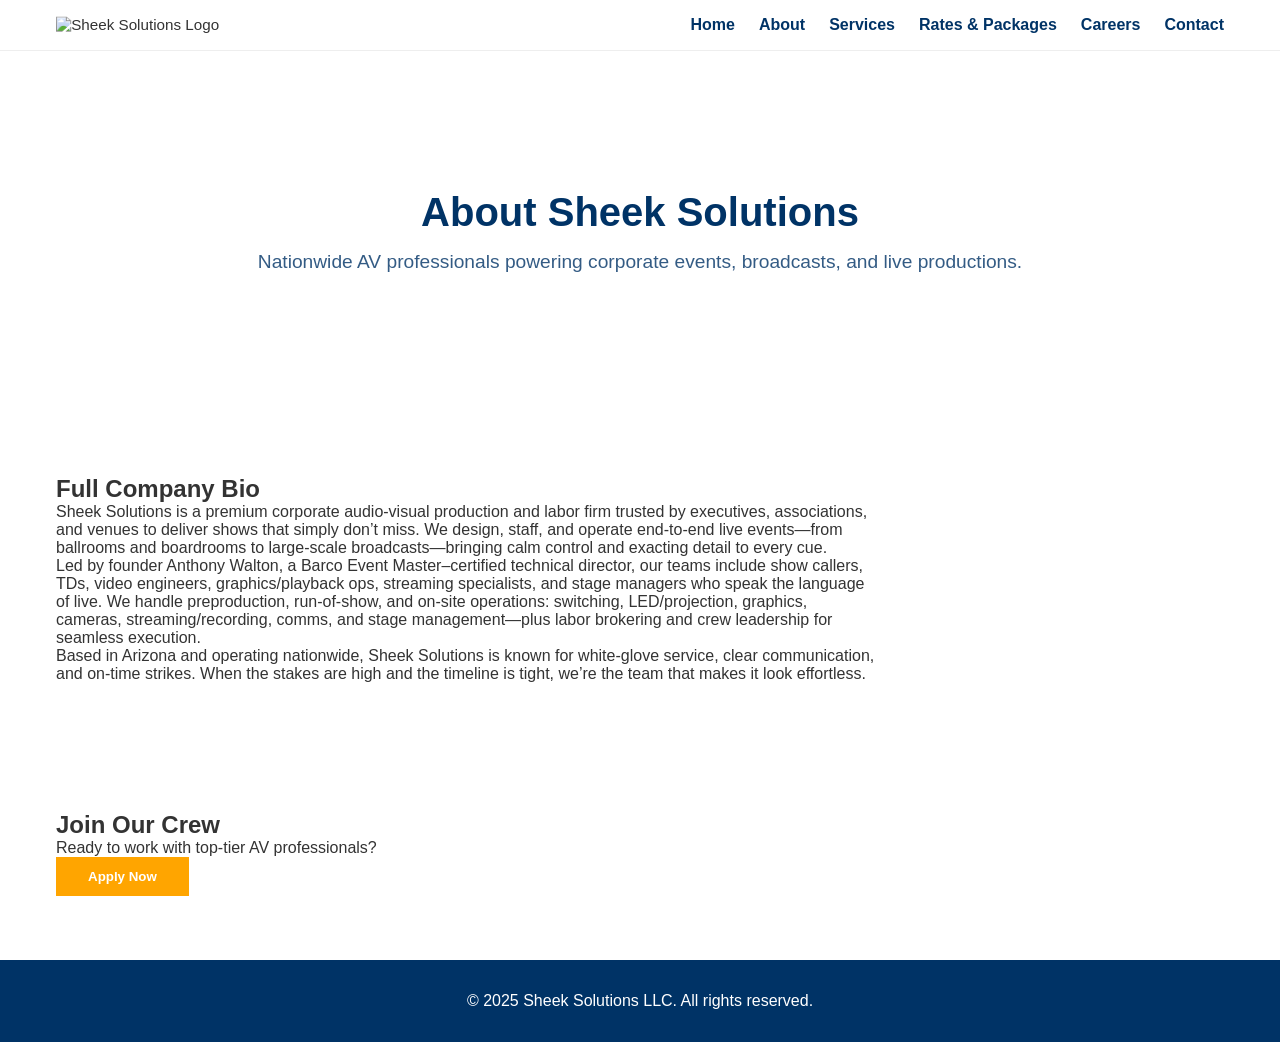
==== about.html @ d76f0833 "Merge pull request #67 from sheeksolutions1/main 2.5 animation" ====
<!DOCTYPE html>
<html lang="en">
<head>
  <meta charset="UTF-8">
  <meta name="viewport" content="width=device-width, initial-scale=1.0">
  <title>About - Sheek Solutions LLC</title>
  <style>
    :root {
      --primary-color: #003366;
      --accent-color: #FFA500;
      --font-heading: 'Montserrat', sans-serif;
      --font-body: 'Roboto', sans-serif;
    }
    * { margin:0; padding:0; box-sizing:border-box; }
    body { font-family: var(--font-body); color:#333; }
    a { text-decoration:none; color: inherit; }
    header { position: sticky; top:0; background:#fff; border-bottom:1px solid #eee; }
    .nav-container { display:flex; align-items:center; justify-content:space-between; max-width:1200px; margin:0 auto; padding:1rem; }
    .nav-logo img { max-height:40px; }
    nav ul { list-style:none; display:flex; gap:1.5rem; }
    nav ul li a { font-weight:600; color: var(--primary-color); }
    nav ul li a:hover { color: var(--accent-color); }
    section { padding:4rem 1rem; max-width:1200px; margin:0 auto; }
    .hero { position:relative; background:url('https://imgur.com/1qSwsv5.png') center/cover no-repeat; height:40vh; display:flex; align-items:center; justify-content:center; }
    .hero-content { position:relative; text-align:center; color: var(--primary-color); }
    .hero-content h1 { font-family: var(--font-heading); font-size:2.5rem; margin-bottom:1rem; }
    .hero-content p { font-size:1.2rem; opacity:0.8; }
      /* hero-title-mobile styles moved to mobile.css */
    .btn-primary { background: var(--accent-color); color:#fff; padding:0.75rem 2rem; font-weight:600; border:none; cursor:pointer; }
    footer { background:#003366; color:#fff; text-align:center; padding:2rem 1rem; }
    .modal-backdrop{position:fixed;inset:0;background:rgba(0,0,0,.45);display:none;align-items:center;justify-content:center;z-index:1000}
    .modal-backdrop.show{display:flex}
    .modal{background:#fff;border-radius:10px;max-width:520px;width:92%;padding:1.25rem;box-shadow:0 10px 30px rgba(0,0,0,.25)}
    .modal h3{margin:0 0 .75rem;font-family:var(--font-heading);color:var(--primary-color)}
    .modal .row{display:grid;gap:.75rem;margin:.5rem 0}
    .modal .actions{display:flex;gap:.75rem;justify-content:flex-end;margin-top:1rem}
    .btn{background:var(--primary-color);color:#fff;padding:.6rem 1rem;border:none;border-radius:6px;cursor:pointer;font-weight:700}
    .btn.secondary{background:#999}

      /* mobile responsive rules moved to mobile.css */

      .nav-toggle { display: none; }

    /* Grids stack nicely */
      .three-cols { display: grid; gap: 1.25rem; }
      @media (min-width: 700px) {
        .three-cols { grid-template-columns: repeat(3, 1fr); }
      }

    /* Cards & overlays behave on mobile */
    .card { border-radius: 8px; overflow: hidden; }
    .card .card-overlay {
      width: 100%;
      height: auto;
      aspect-ratio: 16/9;   /* keeps a nice banner ratio on small screens */
      object-fit: cover;
    }
    /* mobile-specific rules moved to mobile.css */

    @media (min-width: 1024px){
      /* Option A: scale without worrying about exact pixels */
      .nav-logo img{
        transform: scale(0.95);
        transform-origin: left center;
      }

      /* Option B (if a fixed height exists, e.g., 40px): uncomment to override to 38px
      .nav-logo img{ max-height: 38px !important; }
      */
    }

    /* Hero load-in animation */
    .hero{
      opacity: 0;
      transform: translateY(20px);
      animation: fadeSlideUp 2.5s ease forwards;
      will-change: transform, opacity;
    }

    @keyframes fadeSlideUp{
      to{
        opacity: 1;
        transform: translateY(0);
      }
    }

    /* Respect users who prefer reduced motion */
    @media (prefers-reduced-motion: reduce){
      .hero{ animation: none; opacity: 1; transform: none; }
    }
  </style>
  <link rel="stylesheet" href="mobile.css">
  </head>
<body>
  <header>
    <div class="nav-container">
      <div class="nav-logo"><a href="index.html#home"><img src="https://imgur.com/1qSwsv5.png" alt="Sheek Solutions Logo"></a></div>
      <button class="nav-toggle" id="navToggle" aria-label="Open menu" aria-expanded="false" aria-controls="mainNav">
        ☰
      </button>
      <nav id="mainNav">
        <ul>
          <li><a href="index.html#home">Home</a></li>
          <li><a href="about.html">About</a></li>
          <li><a href="index.html#services">Services</a></li>
          <li><a href="#" id="ratesTrigger">Rates &amp; Packages</a></li>
          <li><a href="index.html#careers">Careers</a></li>
          <li><a href="index.html#contact">Contact</a></li>
        </ul>
      </nav>
    </div>
  </header>

  <section class="hero">
    <div class="hero-content">
      <h1 class="hero-title-desktop">About Sheek Solutions</h1>
      <h1 class="hero-title-mobile">About Sheek Solutions</h1>
      <p>Nationwide AV professionals powering corporate events, broadcasts, and live productions.</p>
    </div>
  </section>

  <section id="about">
    <h2>Full Company Bio</h2>
    <p style="max-width:820px">
      Sheek Solutions is a premium corporate audio-visual production and labor firm trusted by executives, associations,
      and venues to deliver shows that simply don’t miss. We design, staff, and operate end-to-end live events—from
      ballrooms and boardrooms to large-scale broadcasts—bringing calm control and exacting detail to every cue.
    </p>
    <p style="max-width:820px">
      Led by founder Anthony Walton, a Barco Event Master–certified technical director, our teams include show callers,
      TDs, video engineers, graphics/playback ops, streaming specialists, and stage managers who speak the language of
      live. We handle preproduction, run-of-show, and on-site operations: switching, LED/projection, graphics, cameras,
      streaming/recording, comms, and stage management—plus labor brokering and crew leadership for seamless execution.
    </p>
    <p style="max-width:820px">
      Based in Arizona and operating nationwide, Sheek Solutions is known for white-glove service, clear communication,
      and on-time strikes. When the stakes are high and the timeline is tight, we’re the team that makes it look
      effortless.
    </p>
  </section>

  <section>
    <h2>Join Our Crew</h2>
    <p>Ready to work with top-tier AV professionals?</p>
    <button class="btn-primary" onclick="window.location.href='index.html#careers';">Apply Now</button>
  </section>

  <footer>
    <p>&copy; 2025 Sheek Solutions LLC. All rights reserved.</p>
  </footer>
  <div class="modal-backdrop" id="ratesModal">
    <div class="modal" role="dialog" aria-modal="true" aria-labelledby="ratesTitle">
      <h3 id="ratesTitle">Rates &amp; Packages — Quick Details</h3>
      <form id="ratesForm" class="row">
        <input type="date" id="rateDate"     placeholder="Event Date">
        <input type="text" id="rateLocation" placeholder="Location (City, Venue)">
        <input type="text" id="ratePositions" placeholder="Positions Needed (e.g., Show Caller, A1, V1)">
        <textarea id="rateNotes" rows="3" placeholder="Additional info (equipment, schedule, load-in/out)"></textarea>
        <div class="actions">
          <button type="button" class="btn secondary" id="ratesCancel">Cancel</button>
          <button type="submit" class="btn">Email Details</button>
        </div>
      </form>
    </div>
  </div>
  <script>
    (function(){
      const trigger = document.getElementById('ratesTrigger');
      const modal   = document.getElementById('ratesModal');
      const form    = document.getElementById('ratesForm');
      const cancel  = document.getElementById('ratesCancel');

      // Open modal instead of mailto
      trigger && trigger.addEventListener('click', function(e){
        e.preventDefault();
        modal.classList.add('show');
      });

      // Close modal
      cancel && cancel.addEventListener('click', function(){
        modal.classList.remove('show');
      });
      // Close when clicking the backdrop
      modal && modal.addEventListener('click', function(e){
        if(e.target === modal) modal.classList.remove('show');
      });

      // On submit, build the email
      form && form.addEventListener('submit', function(e){
        e.preventDefault();
        const date  = document.getElementById('rateDate').value || '';
        const loc   = document.getElementById('rateLocation').value || '';
        const pos   = document.getElementById('ratePositions').value || '';
        const notes = document.getElementById('rateNotes').value || '';

        const subject = encodeURIComponent('Rates & Packages Inquiry');
        const body = encodeURIComponent(
          `Hi Sheek Solutions,\n\n` +
          `I’d like your rates and packages for an upcoming event.\n\n` +
          `Event Date: ${date}\n` +
          `Location: ${loc}\n` +
          `Positions Needed: ${pos}\n` +
          `Additional Info (equipment, etc.): ${notes}\n\n` +
          `Thanks,\n[Your Name]`
        );
        window.location.href = `mailto:sheeksolutions@gmail.com?subject=${subject}&body=${body}`;
        modal.classList.remove('show');
      });
    })();
  </script>
  <script>
    (function(){
      const header = document.querySelector('header');
      const toggle = document.getElementById('navToggle');
      if (toggle && header) {
        toggle.addEventListener('click', function(){
          const open = header.classList.toggle('nav-open');
          toggle.setAttribute('aria-expanded', open ? 'true' : 'false');
        });
      }
    })();
  </script>
</body>
</html>
---- mobile.css ----
/* Global safe helper */
img, video { max-width: 100%; height: auto; }

/* Mobile-only alternate hero title (hidden by default; shown at <=768px) */
.hero-title-mobile{
  display: none;
  font-family: var(--font-heading);
  font-size: 3rem;
  margin: 0 0 1rem;
  color: var(--primary-color);
  text-align: center;
}

/* <=900px — mobile/tablet nav */
@media (max-width: 900px){
  .nav-container{ flex-wrap: wrap; gap: .5rem; align-items: center; }
  .nav-logo img{ max-height: 28px; }

  .nav-toggle{
    display: inline-block;
    background: var(--primary-color);
    color: #fff;
    border: 0;
    padding: .5rem .75rem;
    border-radius: 6px;
    font-weight: 700;
    font-size: 1.125rem;
    line-height: 1;
  }

  #mainNav{ display: none; width: 100%; }
  header.nav-open #mainNav{ display: block; }
  #mainNav ul{ display: flex; flex-direction: column; gap: .75rem; padding-top: .5rem; }
}

/* <=768px — phones/small tablets */
@media (max-width: 768px){
  /* spacing */
  section{ padding: 2.5rem 1rem; }

  /* shrink the cloud logo background & improve contrast */
  .hero{
    background-position: top center !important;
    background-size: 60% auto !important;
    height: 48vh;
    padding-top: 1.25rem;
  }
  .hero::after{ background: rgba(255,255,255,0.20) !important; }

  /* swap titles: hide desktop h1 over the logo, show mobile h1 above tagline */
  .hero-content h1.hero-title-desktop{ display: none; }
  .hero-title-mobile{ display: block; }

  /* type sizes */
  .hero-content h1{ font-size: 2rem; line-height: 1.2; }
  .hero-content p { font-size: 1rem; }

  /* cards/grid */
  .services-cards{ grid-template-columns: 1fr; gap: 1rem; }
  .card{ height: auto !important; padding-bottom: 1rem; border-radius: 8px; overflow: hidden; }
  .card .card-overlay{ width: 100%; height: auto !important; aspect-ratio: 16/9; object-fit: cover; }
  .btn-overlay{ display: inline-block; margin-top: .5rem; visibility: visible; opacity: 1; }
}

/* <=480px — small phones */
@media (max-width: 480px){
  .btn-primary, .btn, .btn-overlay{ padding: .9rem 1.1rem; font-size: 1rem; }
  input, textarea, select{ font-size: 16px; } /* prevent iOS zoom on focus */
}

/* Hero load-in animation */
.hero{
  opacity: 0;
  transform: translateY(20px);
  animation: fadeSlideUp 2.5s ease forwards;
  will-change: transform, opacity;
}

@keyframes fadeSlideUp{
  to{
    opacity: 1;
    transform: translateY(0);
  }
}

/* Respect users who prefer reduced motion */
@media (prefers-reduced-motion: reduce){
  .hero{ animation: none; opacity: 1; transform: none; }
}
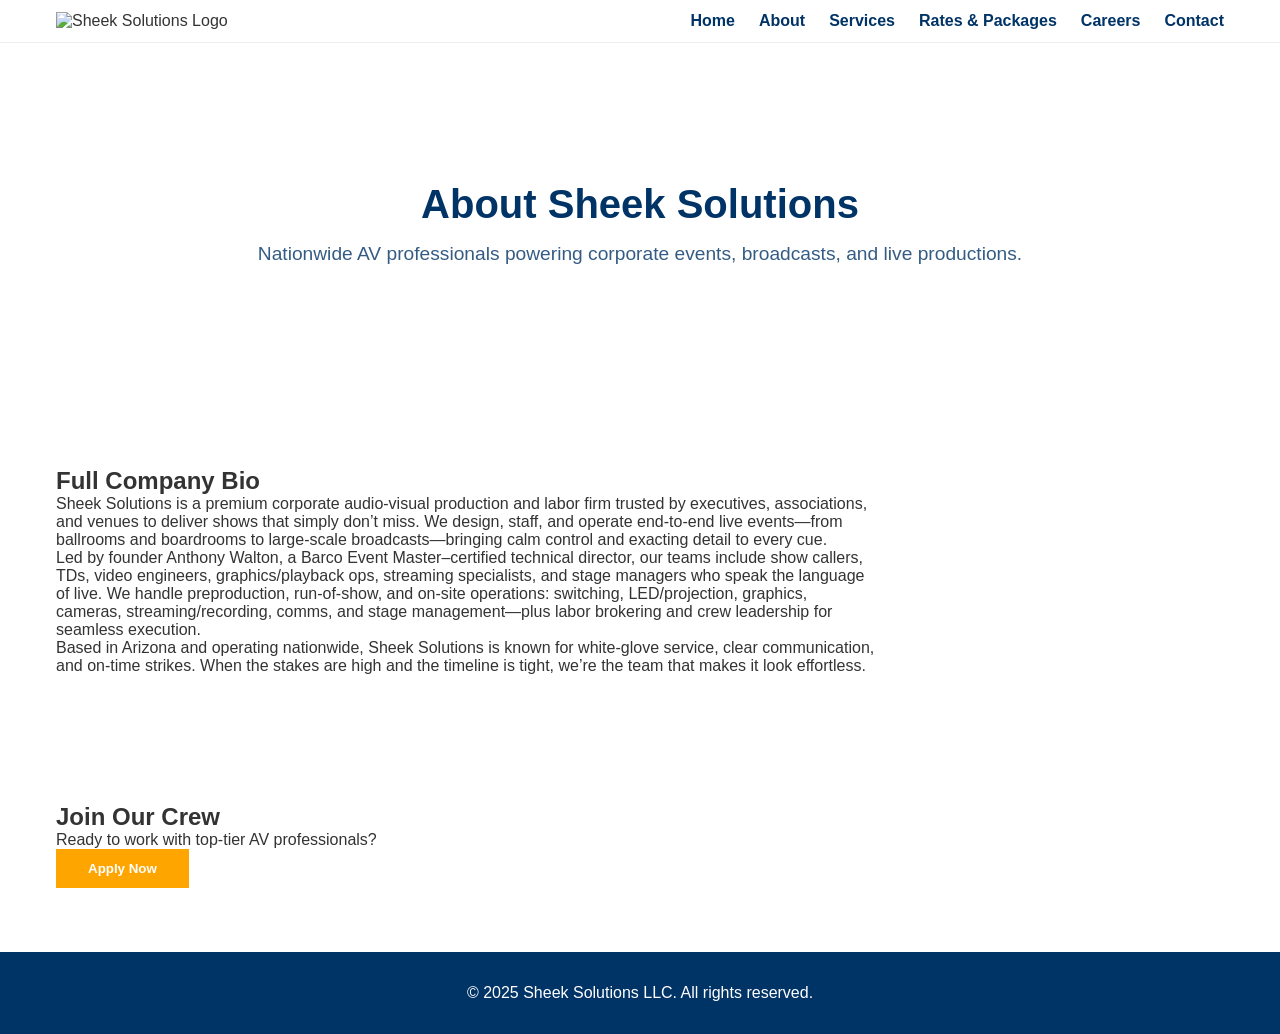
==== commit 03a3760f: "Merge pull request #69 from sheeksolutions1/main s" ====
--- a/about.html
+++ b/about.html
@@ -57,18 +57,6 @@
     }
     /* mobile-specific rules moved to mobile.css */
 
-    @media (min-width: 1024px){
-      /* Option A: scale without worrying about exact pixels */
-      .nav-logo img{
-        transform: scale(0.95);
-        transform-origin: left center;
-      }
-
-      /* Option B (if a fixed height exists, e.g., 40px): uncomment to override to 38px
-      .nav-logo img{ max-height: 38px !important; }
-      */
-    }
-
     /* Hero load-in animation */
     .hero{
       opacity: 0;
@@ -88,13 +76,24 @@
     @media (prefers-reduced-motion: reduce){
       .hero{ animation: none; opacity: 1; transform: none; }
     }
+
+    @media (min-width: 1024px){
+      .nav-container { padding-block: 0.75rem; }      /* comfy header height */
+      .nav-logo .logo-img{
+        max-height: 38px;  /* tweak 36–42px if needed */
+        width: auto;
+        object-fit: contain;
+        display: block;
+        transform: none !important;    /* kill any earlier scale() */
+      }
+    }
   </style>
   <link rel="stylesheet" href="mobile.css">
   </head>
 <body>
   <header>
     <div class="nav-container">
-      <div class="nav-logo"><a href="index.html#home"><img src="https://imgur.com/1qSwsv5.png" alt="Sheek Solutions Logo"></a></div>
+      <div class="nav-logo"><a href="index.html#home"><img src="https://imgur.com/1qSwsv5.png" alt="Sheek Solutions Logo" class="logo-img"></a></div>
       <button class="nav-toggle" id="navToggle" aria-label="Open menu" aria-expanded="false" aria-controls="mainNav">
         ☰
       </button>
--- a/mobile.css
+++ b/mobile.css
@@ -49,10 +49,10 @@
 
   /* swap titles: hide desktop h1 over the logo, show mobile h1 above tagline */
   .hero-content h1.hero-title-desktop{ display: none; }
-  .hero-title-mobile{ display: block; }
+  .hero-title-mobile{ display: block; font-size: 1.6rem; }
 
   /* type sizes */
-  .hero-content h1{ font-size: 2rem; line-height: 1.2; }
+  .hero-content h1{ font-size: 1.6rem; line-height: 1.2; }
   .hero-content p { font-size: 1rem; }
 
   /* cards/grid */
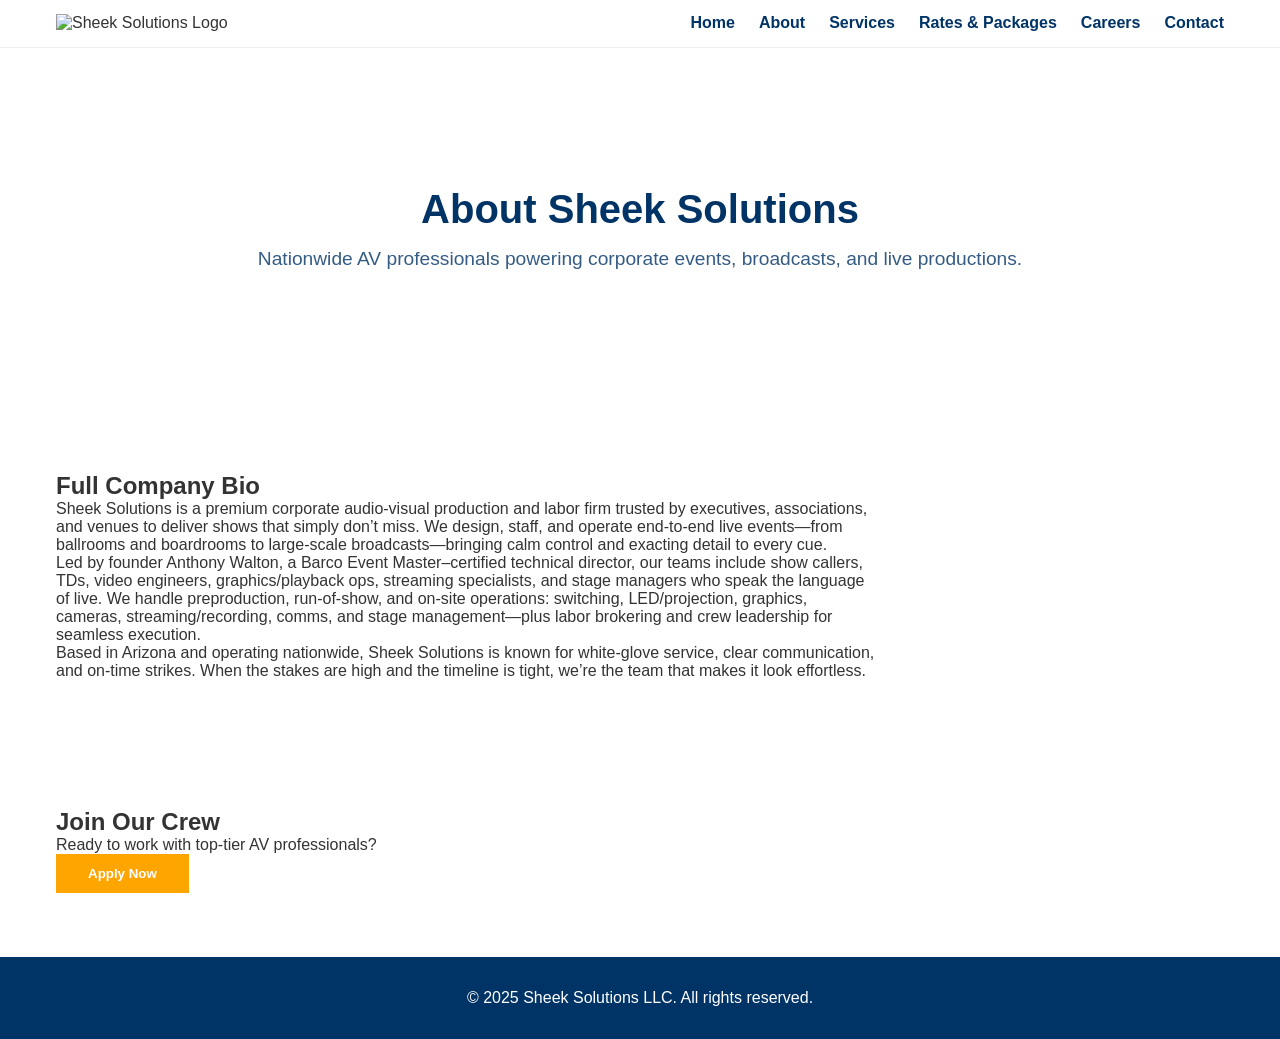
==== commit d3aeb275: "Merge pull request #71 from sheeksolutions1/main nav logo height" ====
--- a/about.html
+++ b/about.html
@@ -16,7 +16,7 @@
     a { text-decoration:none; color: inherit; }
     header { position: sticky; top:0; background:#fff; border-bottom:1px solid #eee; }
     .nav-container { display:flex; align-items:center; justify-content:space-between; max-width:1200px; margin:0 auto; padding:1rem; }
-    .nav-logo img { max-height:40px; }
+    .nav-logo .logo-img { max-height:40px; }
     nav ul { list-style:none; display:flex; gap:1.5rem; }
     nav ul li a { font-weight:600; color: var(--primary-color); }
     nav ul li a:hover { color: var(--accent-color); }
@@ -77,15 +77,32 @@
       .hero{ animation: none; opacity: 1; transform: none; }
     }
 
+    /* Desktop-only hero background tweak */
     @media (min-width: 1024px){
-      .nav-container { padding-block: 0.75rem; }      /* comfy header height */
+      .hero{
+        background-size: 95% auto !important; /* 5% smaller than current */
+        background-position: top center;      /* keep it centered at the top */
+      }
+    }
+    /* base */
+    .nav-logo .logo-img{ width:auto; object-fit:contain; display:block; }
+
+    /* MOBILE: +10% (28px -> ~31px) */
+    @media (max-width:900px){
+      .nav-logo .logo-img{ max-height:31px !important; }
+    }
+
+    /* DESKTOP: +5% (40px -> 42px) */
+    @media (min-width:1024px){
       .nav-logo .logo-img{
-        max-height: 38px;  /* tweak 36–42px if needed */
-        width: auto;
-        object-fit: contain;
-        display: block;
-        transform: none !important;    /* kill any earlier scale() */
-      }
+        max-height:42px !important;
+        transform:none !important; /* cancel any previous scale() rules */
+      }
+    }
+
+    /* Optional: slightly increase header padding on desktop */
+    @media (min-width:1024px){
+      .nav-container{ padding-block:0.9rem; }
     }
   </style>
   <link rel="stylesheet" href="mobile.css">
--- a/mobile.css
+++ b/mobile.css
@@ -14,7 +14,7 @@
 /* <=900px — mobile/tablet nav */
 @media (max-width: 900px){
   .nav-container{ flex-wrap: wrap; gap: .5rem; align-items: center; }
-  .nav-logo img{ max-height: 28px; }
+  .nav-logo .logo-img{ max-height: 31px; }
 
   .nav-toggle{
     display: inline-block;
@@ -49,7 +49,7 @@
 
   /* swap titles: hide desktop h1 over the logo, show mobile h1 above tagline */
   .hero-content h1.hero-title-desktop{ display: none; }
-  .hero-title-mobile{ display: block; font-size: 1.6rem; }
+  .hero-title-mobile{ display: block; font-size: 1.6rem; margin-top: -50px; }
 
   /* type sizes */
   .hero-content h1{ font-size: 1.6rem; line-height: 1.2; }
@@ -87,3 +87,11 @@
 @media (prefers-reduced-motion: reduce){
   .hero{ animation: none; opacity: 1; transform: none; }
 }
+
+/* Desktop-only hero background tweak */
+@media (min-width: 1024px){
+  .hero{
+    background-size: 95% auto !important; /* 5% smaller than current */
+    background-position: top center;      /* keep it centered at the top */
+  }
+}
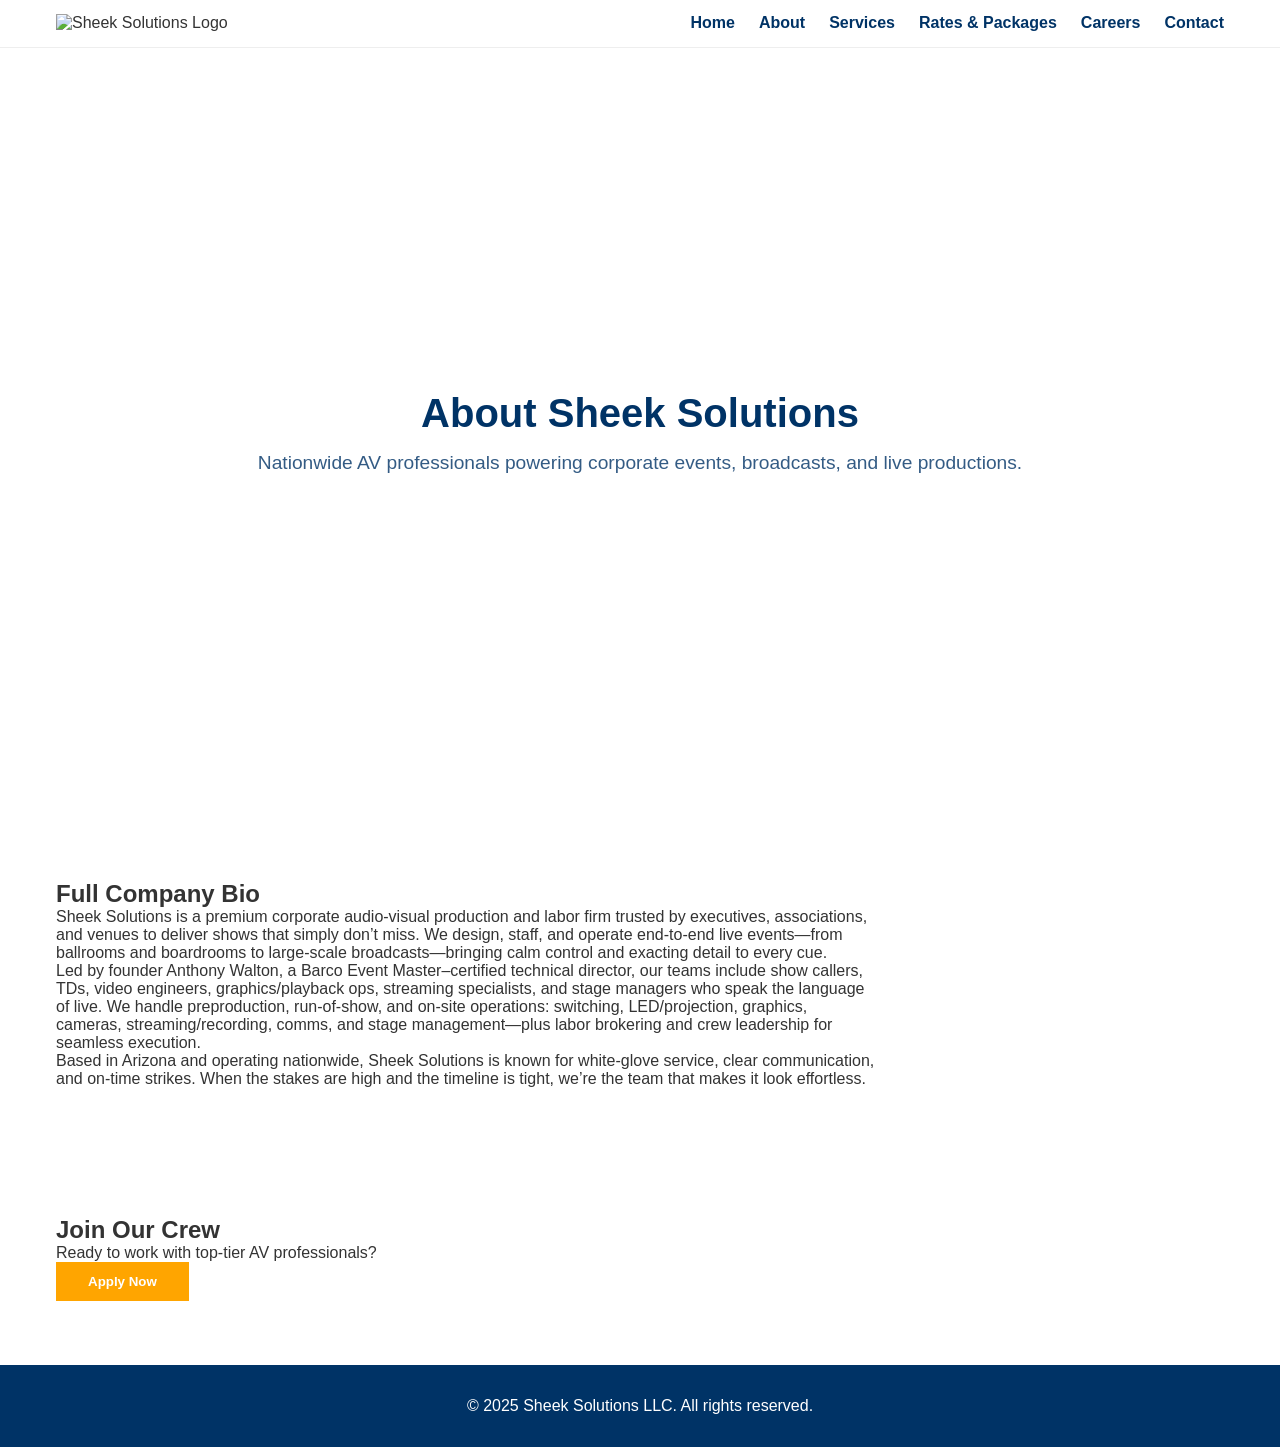
==== commit 94fd51f5: "Merge pull request #78 from sheeksolutions1/main hero logo cropping" ====
--- a/about.html
+++ b/about.html
@@ -21,7 +21,7 @@
     nav ul li a { font-weight:600; color: var(--primary-color); }
     nav ul li a:hover { color: var(--accent-color); }
     section { padding:4rem 1rem; max-width:1200px; margin:0 auto; }
-    .hero { position:relative; background:url('https://imgur.com/1qSwsv5.png') center/cover no-repeat; height:40vh; display:flex; align-items:center; justify-content:center; }
+    .hero { position:relative; display:flex; align-items:center; justify-content:center; }
     .hero-content { position:relative; text-align:center; color: var(--primary-color); }
     .hero-content h1 { font-family: var(--font-heading); font-size:2.5rem; margin-bottom:1rem; }
     .hero-content p { font-size:1.2rem; opacity:0.8; }
@@ -77,35 +77,34 @@
       .hero{ animation: none; opacity: 1; transform: none; }
     }
 
-    /* Desktop-only hero background tweak */
+  </style>
+  <link rel="stylesheet" href="mobile.css">
+  <style>
+
+    /* Mobile-first: show the inline image */
+    .hero-art-mobile{
+      display: block !important;
+      width: 68vw; max-width: 420px; height: auto;
+      margin: 0 auto 12px;
+    }
+
+  </style>
+  <style>
+    /* Desktop-only: show the full logo without cropping */
     @media (min-width: 1024px){
       .hero{
-        background-size: 95% auto !important; /* 5% smaller than current */
-        background-position: top center;      /* keep it centered at the top */
-      }
-    }
-    /* base */
-    .nav-logo .logo-img{ width:auto; object-fit:contain; display:block; }
-
-    /* MOBILE: +10% (28px -> ~31px) */
-    @media (max-width:900px){
-      .nav-logo .logo-img{ max-height:31px !important; }
-    }
-
-    /* DESKTOP: +5% (40px -> 42px) */
-    @media (min-width:1024px){
-      .nav-logo .logo-img{
-        max-height:42px !important;
-        transform:none !important; /* cancel any previous scale() rules */
-      }
-    }
-
-    /* Optional: slightly increase header padding on desktop */
-    @media (min-width:1024px){
-      .nav-container{ padding-block:0.9rem; }
+        background: url("https://imgur.com/1qSwsv5.png") top center / contain no-repeat !important;
+
+        /* Let the section size itself so the entire image is visible on any monitor */
+        height: auto;
+        min-height: 520px;            /* baseline height */
+        height: clamp(520px, 60vw, 780px);  /* scales with screen, capped */
+
+        padding-block: 2rem;          /* breathing room for text/button */
+      }
+      .hero-art-mobile{ display: none !important; }
     }
   </style>
-  <link rel="stylesheet" href="mobile.css">
   </head>
 <body>
   <header>
@@ -129,6 +128,7 @@
 
   <section class="hero">
     <div class="hero-content">
+      <img class="hero-art-mobile" src="https://imgur.com/1qSwsv5.png" alt="Sheek Solutions logo">
       <h1 class="hero-title-desktop">About Sheek Solutions</h1>
       <h1 class="hero-title-mobile">About Sheek Solutions</h1>
       <p>Nationwide AV professionals powering corporate events, broadcasts, and live productions.</p>
--- a/mobile.css
+++ b/mobile.css
@@ -1,5 +1,12 @@
 /* Global safe helper */
 img, video { max-width: 100%; height: auto; }
+
+/* base */
+.nav-logo .logo-img{
+  width:auto;
+  object-fit:contain;
+  display:block;
+}
 
 /* Mobile-only alternate hero title (hidden by default; shown at <=768px) */
 .hero-title-mobile{
@@ -11,10 +18,12 @@
   text-align: center;
 }
 
+
+
 /* <=900px — mobile/tablet nav */
 @media (max-width: 900px){
   .nav-container{ flex-wrap: wrap; gap: .5rem; align-items: center; }
-  .nav-logo .logo-img{ max-height: 31px; }
+  .nav-logo .logo-img{ max-height: 31px !important; }
 
   .nav-toggle{
     display: inline-block;
@@ -38,21 +47,19 @@
   /* spacing */
   section{ padding: 2.5rem 1rem; }
 
-  /* shrink the cloud logo background & improve contrast */
-  .hero{
-    background-position: top center !important;
-    background-size: 60% auto !important;
-    height: 48vh;
-    padding-top: 1.25rem;
+  /* stop using the background so text can't overlap the wordmark */
+  .hero{ padding-top: 1rem; }
+
+  /* keep only the mobile title visible and keep it smaller */
+  .hero-title-desktop{ display: none; }
+  .hero-title-mobile{
+    display: block;
+    font-size: 1.5rem;
+    line-height: 1.15;
+    margin: 0 0 1.25rem;
   }
-  .hero::after{ background: rgba(255,255,255,0.20) !important; }
-
-  /* swap titles: hide desktop h1 over the logo, show mobile h1 above tagline */
-  .hero-content h1.hero-title-desktop{ display: none; }
-  .hero-title-mobile{ display: block; font-size: 1.6rem; margin-top: -50px; }
 
   /* type sizes */
-  .hero-content h1{ font-size: 1.6rem; line-height: 1.2; }
   .hero-content p { font-size: 1rem; }
 
   /* cards/grid */
@@ -88,10 +95,17 @@
   .hero{ animation: none; opacity: 1; transform: none; }
 }
 
-/* Desktop-only hero background tweak */
+/* Desktop-only header adjustments */
 @media (min-width: 1024px){
-  .hero{
-    background-size: 95% auto !important; /* 5% smaller than current */
-    background-position: top center;      /* keep it centered at the top */
+  .nav-logo .logo-img{
+    max-height:36px !important;      /* 10% smaller than 40px */
+    width:auto;
+    height:auto;
+    display:block;                 /* avoids baseline gap */
+    transform:none !important;     /* cancel any previous scale() rules */
+  }
+  .nav-container{
+    padding-block:0.9rem;          /* bump if you still see clipping */
+    overflow:visible;              /* ensure nothing gets chopped */
   }
 }
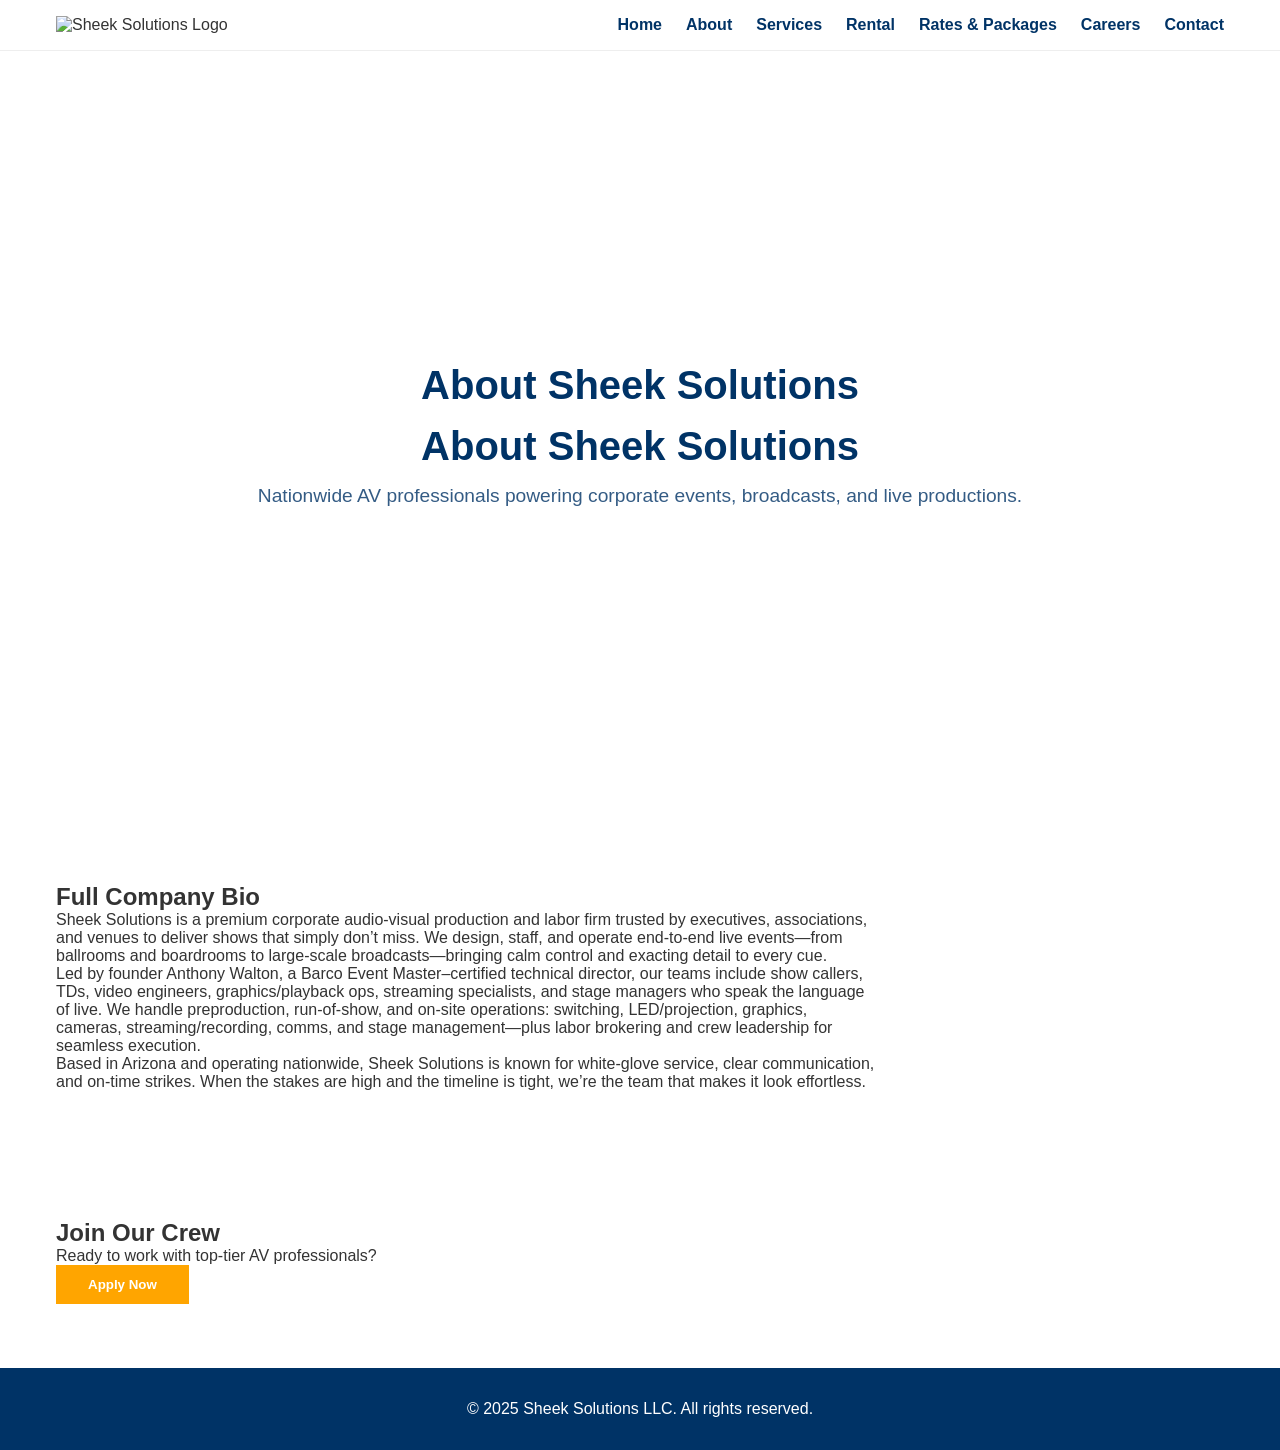
==== commit 6b9ec8b9: "Overall Improve and Rental Section" ====
--- a/about.html
+++ b/about.html
@@ -118,7 +118,8 @@
           <li><a href="index.html#home">Home</a></li>
           <li><a href="about.html">About</a></li>
           <li><a href="index.html#services">Services</a></li>
-          <li><a href="#" id="ratesTrigger">Rates &amp; Packages</a></li>
+          <li><a href="rental.html">Rental</a></li>
+          <li><a href="index.html#rates">Rates &amp; Packages</a></li>
           <li><a href="index.html#careers">Careers</a></li>
           <li><a href="index.html#contact">Contact</a></li>
         </ul>
@@ -164,66 +165,6 @@
   <footer>
     <p>&copy; 2025 Sheek Solutions LLC. All rights reserved.</p>
   </footer>
-  <div class="modal-backdrop" id="ratesModal">
-    <div class="modal" role="dialog" aria-modal="true" aria-labelledby="ratesTitle">
-      <h3 id="ratesTitle">Rates &amp; Packages — Quick Details</h3>
-      <form id="ratesForm" class="row">
-        <input type="date" id="rateDate"     placeholder="Event Date">
-        <input type="text" id="rateLocation" placeholder="Location (City, Venue)">
-        <input type="text" id="ratePositions" placeholder="Positions Needed (e.g., Show Caller, A1, V1)">
-        <textarea id="rateNotes" rows="3" placeholder="Additional info (equipment, schedule, load-in/out)"></textarea>
-        <div class="actions">
-          <button type="button" class="btn secondary" id="ratesCancel">Cancel</button>
-          <button type="submit" class="btn">Email Details</button>
-        </div>
-      </form>
-    </div>
-  </div>
-  <script>
-    (function(){
-      const trigger = document.getElementById('ratesTrigger');
-      const modal   = document.getElementById('ratesModal');
-      const form    = document.getElementById('ratesForm');
-      const cancel  = document.getElementById('ratesCancel');
-
-      // Open modal instead of mailto
-      trigger && trigger.addEventListener('click', function(e){
-        e.preventDefault();
-        modal.classList.add('show');
-      });
-
-      // Close modal
-      cancel && cancel.addEventListener('click', function(){
-        modal.classList.remove('show');
-      });
-      // Close when clicking the backdrop
-      modal && modal.addEventListener('click', function(e){
-        if(e.target === modal) modal.classList.remove('show');
-      });
-
-      // On submit, build the email
-      form && form.addEventListener('submit', function(e){
-        e.preventDefault();
-        const date  = document.getElementById('rateDate').value || '';
-        const loc   = document.getElementById('rateLocation').value || '';
-        const pos   = document.getElementById('ratePositions').value || '';
-        const notes = document.getElementById('rateNotes').value || '';
-
-        const subject = encodeURIComponent('Rates & Packages Inquiry');
-        const body = encodeURIComponent(
-          `Hi Sheek Solutions,\n\n` +
-          `I’d like your rates and packages for an upcoming event.\n\n` +
-          `Event Date: ${date}\n` +
-          `Location: ${loc}\n` +
-          `Positions Needed: ${pos}\n` +
-          `Additional Info (equipment, etc.): ${notes}\n\n` +
-          `Thanks,\n[Your Name]`
-        );
-        window.location.href = `mailto:sheeksolutions@gmail.com?subject=${subject}&body=${body}`;
-        modal.classList.remove('show');
-      });
-    })();
-  </script>
   <script>
     (function(){
       const header = document.querySelector('header');
--- a/mobile.css
+++ b/mobile.css
@@ -1,111 +1,69 @@
-/* Global safe helper */
-img, video { max-width: 100%; height: auto; }
+/* ── GLOBAL SAFE HELPERS ─────────────────────────────── */
+img, video { max-width:100%; height:auto; }
 
-/* base */
-.nav-logo .logo-img{
+/* ── NAV LOGO ─────────────────────────────────────────── */
+.nav-logo .logo-img {
   width:auto;
   object-fit:contain;
   display:block;
 }
 
-/* Mobile-only alternate hero title (hidden by default; shown at <=768px) */
-.hero-title-mobile{
-  display: none;
-  font-family: var(--font-heading);
-  font-size: 3rem;
-  margin: 0 0 1rem;
-  color: var(--primary-color);
-  text-align: center;
+/* ── TABLET / SMALL DESKTOP  ≤900px ──────────────────── */
+@media (max-width:900px){
+  .nav-container{ flex-wrap:wrap; gap:.5rem; align-items:center; }
+  .nav-logo .logo-img{ max-height:31px; }
+
+  .nav-toggle{
+    display:inline-flex;
+    align-items:center; justify-content:center;
+    background:var(--primary, #003366);
+    color:#fff; border:0;
+    padding:.5rem .8rem;
+    border-radius:6px;
+    font-weight:700; font-size:1.125rem; line-height:1;
+    cursor:pointer;
+  }
+
+  #mainNav{ display:none; width:100%; order:3; }
+  header.nav-open #mainNav{ display:block; }
+  #mainNav ul{ display:flex; flex-direction:column; gap:.65rem; padding:.5rem 0 .25rem; }
 }
 
+/* ── MOBILE  ≤768px ──────────────────────────────────── */
+@media (max-width:768px){
+  section{ padding:3rem 0; }
 
+  /* Hero */
+  .hero{ min-height:unset; padding:2.5rem 1.25rem; }
+  .hero-art-mobile{ width:72vw; max-width:320px; }
 
-/* <=900px — mobile/tablet nav */
-@media (max-width: 900px){
-  .nav-container{ flex-wrap: wrap; gap: .5rem; align-items: center; }
-  .nav-logo .logo-img{ max-height: 31px !important; }
+  /* Services */
+  .services-grid{ grid-template-columns:1fr; gap:1.25rem; }
+  .service-card{ min-height:240px; }
 
-  .nav-toggle{
-    display: inline-block;
-    background: var(--primary-color);
-    color: #fff;
-    border: 0;
-    padding: .5rem .75rem;
-    border-radius: 6px;
-    font-weight: 700;
-    font-size: 1.125rem;
-    line-height: 1;
-  }
+  /* Why grid */
+  .why-grid{ grid-template-columns:1fr; }
 
-  #mainNav{ display: none; width: 100%; }
-  header.nav-open #mainNav{ display: block; }
-  #mainNav ul{ display: flex; flex-direction: column; gap: .75rem; padding-top: .5rem; }
+  /* Rental */
+  .rental-grid{ grid-template-columns:1fr; }
+
+  /* Contact */
+  .contact-grid{ grid-template-columns:1fr; }
+
+  /* Footer */
+  .footer-inner{ grid-template-columns:1fr; }
 }
 
-/* <=768px — phones/small tablets */
-@media (max-width: 768px){
-  /* spacing */
-  section{ padding: 2.5rem 1rem; }
+/* ── SMALL PHONES  ≤480px ────────────────────────────── */
+@media (max-width:480px){
+  .btn{ padding:.85rem 1.25rem; font-size:.95rem; }
+  input, textarea, select{ font-size:16px; } /* prevent iOS zoom on focus */
 
-  /* stop using the background so text can't overlap the wordmark */
-  .hero{ padding-top: 1rem; }
-
-  /* keep only the mobile title visible and keep it smaller */
-  .hero-title-desktop{ display: none; }
-  .hero-title-mobile{
-    display: block;
-    font-size: 1.5rem;
-    line-height: 1.15;
-    margin: 0 0 1.25rem;
-  }
-
-  /* type sizes */
-  .hero-content p { font-size: 1rem; }
-
-  /* cards/grid */
-  .services-cards{ grid-template-columns: 1fr; gap: 1rem; }
-  .card{ height: auto !important; padding-bottom: 1rem; border-radius: 8px; overflow: hidden; }
-  .card .card-overlay{ width: 100%; height: auto !important; aspect-ratio: 16/9; object-fit: cover; }
-  .btn-overlay{ display: inline-block; margin-top: .5rem; visibility: visible; opacity: 1; }
+  .section-header h2{ font-size:1.5rem; }
 }
 
-/* <=480px — small phones */
-@media (max-width: 480px){
-  .btn-primary, .btn, .btn-overlay{ padding: .9rem 1.1rem; font-size: 1rem; }
-  input, textarea, select{ font-size: 16px; } /* prevent iOS zoom on focus */
+/* ── DESKTOP  ≥1024px ────────────────────────────────── */
+@media (min-width:1024px){
+  .nav-logo .logo-img{ max-height:36px; }
+  .nav-container{ overflow:visible; }
 }
-
-/* Hero load-in animation */
-.hero{
-  opacity: 0;
-  transform: translateY(20px);
-  animation: fadeSlideUp 2.5s ease forwards;
-  will-change: transform, opacity;
-}
-
-@keyframes fadeSlideUp{
-  to{
-    opacity: 1;
-    transform: translateY(0);
-  }
-}
-
-/* Respect users who prefer reduced motion */
-@media (prefers-reduced-motion: reduce){
-  .hero{ animation: none; opacity: 1; transform: none; }
-}
-
-/* Desktop-only header adjustments */
-@media (min-width: 1024px){
-  .nav-logo .logo-img{
-    max-height:36px !important;      /* 10% smaller than 40px */
-    width:auto;
-    height:auto;
-    display:block;                 /* avoids baseline gap */
-    transform:none !important;     /* cancel any previous scale() rules */
-  }
-  .nav-container{
-    padding-block:0.9rem;          /* bump if you still see clipping */
-    overflow:visible;              /* ensure nothing gets chopped */
-  }
-}
